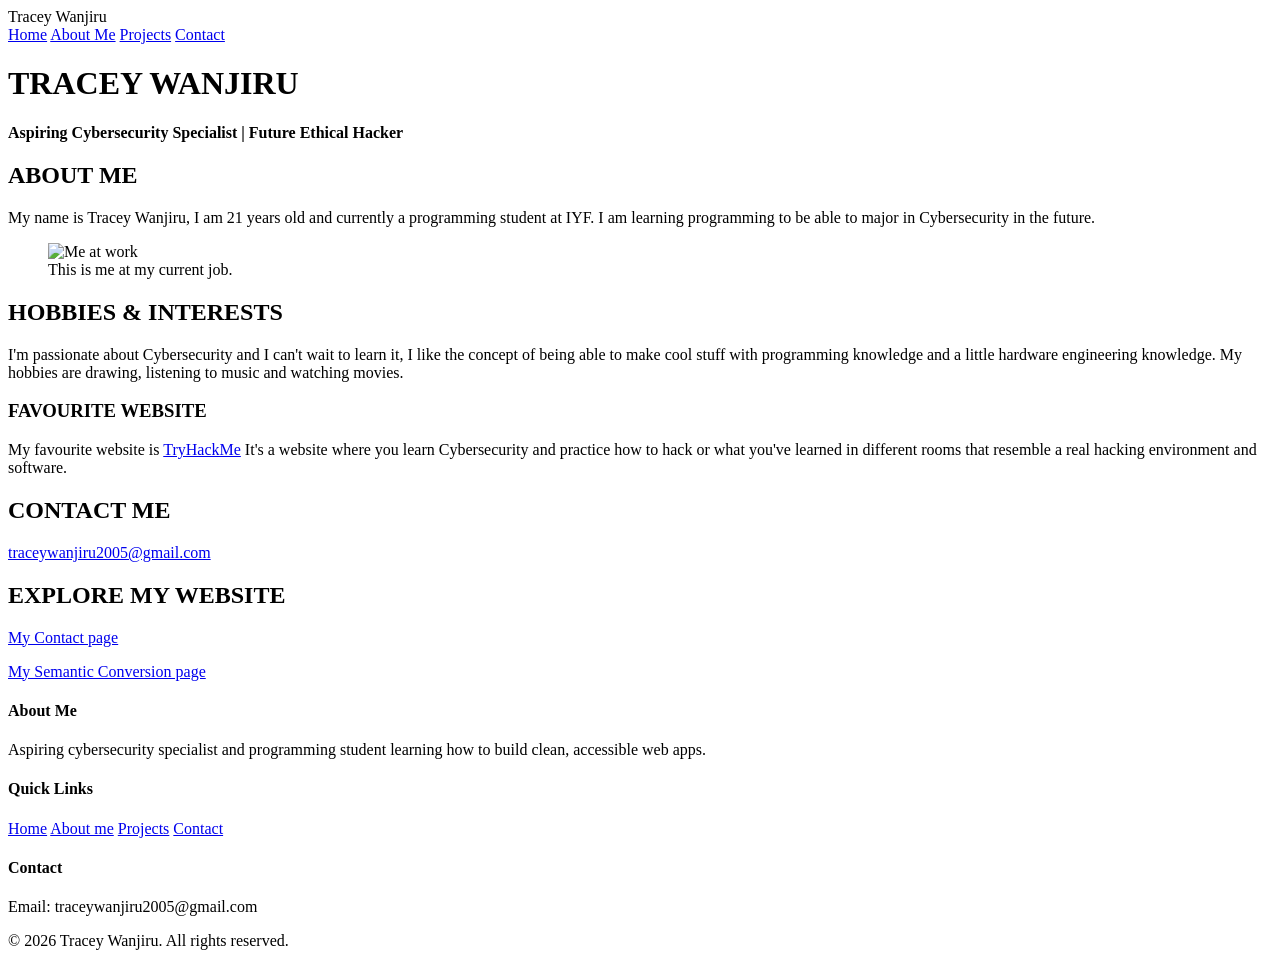
==== index.html @ cc895980 "Add all updated files" ====
<!DOCTYPE html>
<html lang="en">
<head>
    <meta charset="UTF-8">
    <meta name="viewport" content="width=device-width, initial-scale=1.0">
    <title>Tracey Wanjiru - About me</title>
    <link rel="preconnect" href="https://fonts.googleapis.com">
    <link rel="preconnect" href="https://fonts.gstatic.com" crossorigin>
    <link href="https://fonts.googleapis.com/css2?family=Inter:ital,opsz,wght@0,14..32,100..900;1,14..32,100..900&display=swap" rel="stylesheet">
    <link rel="stylesheet" href="style.css">
</head>
<body>
    <nav aria-label="Main navigation" class="navbar">
        <div class="logo">Tracey Wanjiru</div>
        <div class="nav-links">
            <a href="index.html" aria-current="page">Home</a>
            <a href="about.html">About Me</a> 
            <a href="projects.html">Projects</a>
            <a href="contact.html">Contact</a>
        </div>
    </nav>

    <header>
        <h1>TRACEY WANJIRU</h1>
        <p><strong>Aspiring Cybersecurity Specialist | Future Ethical Hacker</strong></p>
    </header>

    <main>
        <div class="card-row">
            <section class="card">
                <h2>ABOUT ME</h2>
                <p>My name is Tracey Wanjiru, I am 21 years old and currently a programming student at IYF. I am learning programming to be able to major in Cybersecurity in the future.</p>
                <figure>
                    <img src="images.jpeg" alt="Me at work" width="300px">
                    <figcaption>This is me at my current job.</figcaption>
                </figure>
            </section>

            <section class="card">
                <h2>HOBBIES & INTERESTS</h2>
                <p>I'm passionate about Cybersecurity and I can't wait to learn it, I like the concept of being able to make cool stuff with programming knowledge and a little hardware engineering knowledge. My hobbies are drawing, listening to music and watching movies.</p>
                <h3>FAVOURITE WEBSITE</h3>
                <p>My favourite website is
                    <a href="https://tryhackme.com/">TryHackMe</a> It's a website where you learn Cybersecurity and practice how to hack or what you've learned in different rooms that resemble a real hacking environment and software.
                </p>
            </section>

            <section class="card">
                <h2>CONTACT ME</h2>
                <p><a href="mailto:traceywanjiru2005@gmail.com">traceywanjiru2005@gmail.com</a></p>
                
                <h2>EXPLORE MY WEBSITE</h2>
                <p><a href="contact.html">My Contact page</a></p>
                <p><a href="semantic-conversion.html">My Semantic Conversion page</a></p>
            </section>
        </div>
    </main>

    <footer class="site-footer">
        <div class="footer-columns">
            <div class="footer-col">
                <h4>About Me</h4>
                <p>Aspiring cybersecurity specialist and programming student learning how to build clean, accessible web apps.</p>
            </div>
            <div class="footer-col">
                <h4>Quick Links</h4>
                <a href="index.html">Home</a>
                <a href="about.html">About me</a>
                <a href="projects.html">Projects</a>
                <a href="contact.html">Contact</a>
            </div>
            <div class="footer-col">
                <h4>Contact</h4>
                <p>Email: traceywanjiru2005@gmail.com</p>
            </div>
        </div>
        <div class="footer-bottom">
            <p>&copy; 2026 Tracey Wanjiru. All rights reserved.</p>
        </div>
    </footer>
</body>
</html>
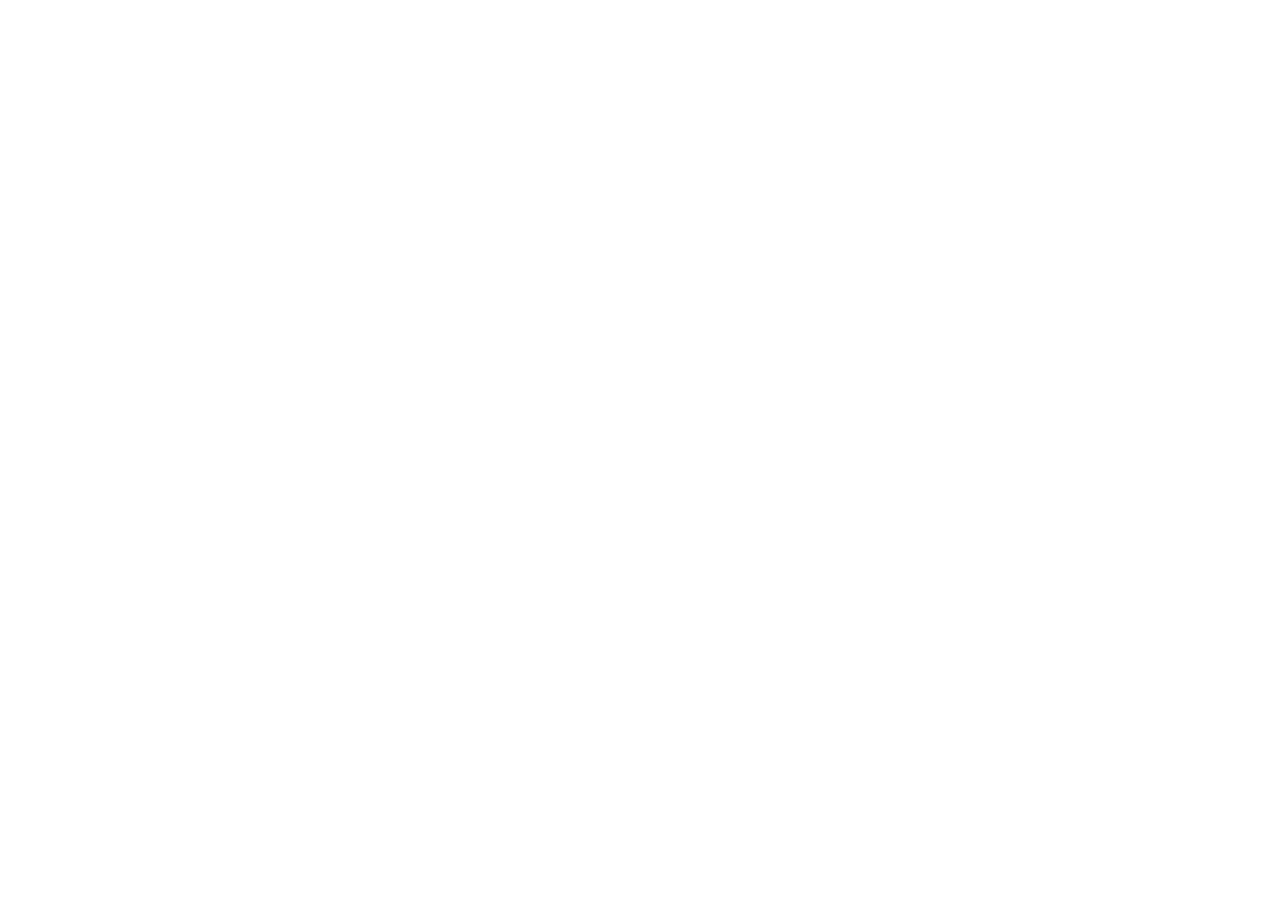
==== commit 3e148536: "Add index page layout and boilerplate script" ====
--- a/index.html
+++ b/index.html
@@ -3,80 +3,11 @@
 <head>
     <meta charset="UTF-8">
     <meta name="viewport" content="width=device-width, initial-scale=1.0">
-    <title>Tracey Wanjiru - About me</title>
-    <link rel="preconnect" href="https://fonts.googleapis.com">
-    <link rel="preconnect" href="https://fonts.gstatic.com" crossorigin>
-    <link href="https://fonts.googleapis.com/css2?family=Inter:ital,opsz,wght@0,14..32,100..900;1,14..32,100..900&display=swap" rel="stylesheet">
-    <link rel="stylesheet" href="style.css">
+    <title>Document</title>
+    <link rel="stylesheet" href="css/style.css">
 </head>
 <body>
-    <nav aria-label="Main navigation" class="navbar">
-        <div class="logo">Tracey Wanjiru</div>
-        <div class="nav-links">
-            <a href="index.html" aria-current="page">Home</a>
-            <a href="about.html">About Me</a> 
-            <a href="projects.html">Projects</a>
-            <a href="contact.html">Contact</a>
-        </div>
-    </nav>
-
-    <header>
-        <h1>TRACEY WANJIRU</h1>
-        <p><strong>Aspiring Cybersecurity Specialist | Future Ethical Hacker</strong></p>
-    </header>
-
-    <main>
-        <div class="card-row">
-            <section class="card">
-                <h2>ABOUT ME</h2>
-                <p>My name is Tracey Wanjiru, I am 21 years old and currently a programming student at IYF. I am learning programming to be able to major in Cybersecurity in the future.</p>
-                <figure>
-                    <img src="images.jpeg" alt="Me at work" width="300px">
-                    <figcaption>This is me at my current job.</figcaption>
-                </figure>
-            </section>
-
-            <section class="card">
-                <h2>HOBBIES & INTERESTS</h2>
-                <p>I'm passionate about Cybersecurity and I can't wait to learn it, I like the concept of being able to make cool stuff with programming knowledge and a little hardware engineering knowledge. My hobbies are drawing, listening to music and watching movies.</p>
-                <h3>FAVOURITE WEBSITE</h3>
-                <p>My favourite website is
-                    <a href="https://tryhackme.com/">TryHackMe</a> It's a website where you learn Cybersecurity and practice how to hack or what you've learned in different rooms that resemble a real hacking environment and software.
-                </p>
-            </section>
-
-            <section class="card">
-                <h2>CONTACT ME</h2>
-                <p><a href="mailto:traceywanjiru2005@gmail.com">traceywanjiru2005@gmail.com</a></p>
-                
-                <h2>EXPLORE MY WEBSITE</h2>
-                <p><a href="contact.html">My Contact page</a></p>
-                <p><a href="semantic-conversion.html">My Semantic Conversion page</a></p>
-            </section>
-        </div>
-    </main>
-
-    <footer class="site-footer">
-        <div class="footer-columns">
-            <div class="footer-col">
-                <h4>About Me</h4>
-                <p>Aspiring cybersecurity specialist and programming student learning how to build clean, accessible web apps.</p>
-            </div>
-            <div class="footer-col">
-                <h4>Quick Links</h4>
-                <a href="index.html">Home</a>
-                <a href="about.html">About me</a>
-                <a href="projects.html">Projects</a>
-                <a href="contact.html">Contact</a>
-            </div>
-            <div class="footer-col">
-                <h4>Contact</h4>
-                <p>Email: traceywanjiru2005@gmail.com</p>
-            </div>
-        </div>
-        <div class="footer-bottom">
-            <p>&copy; 2026 Tracey Wanjiru. All rights reserved.</p>
-        </div>
-    </footer>
+    
+    <script src="js/app.js"></script>
 </body>
-</html>+</html>
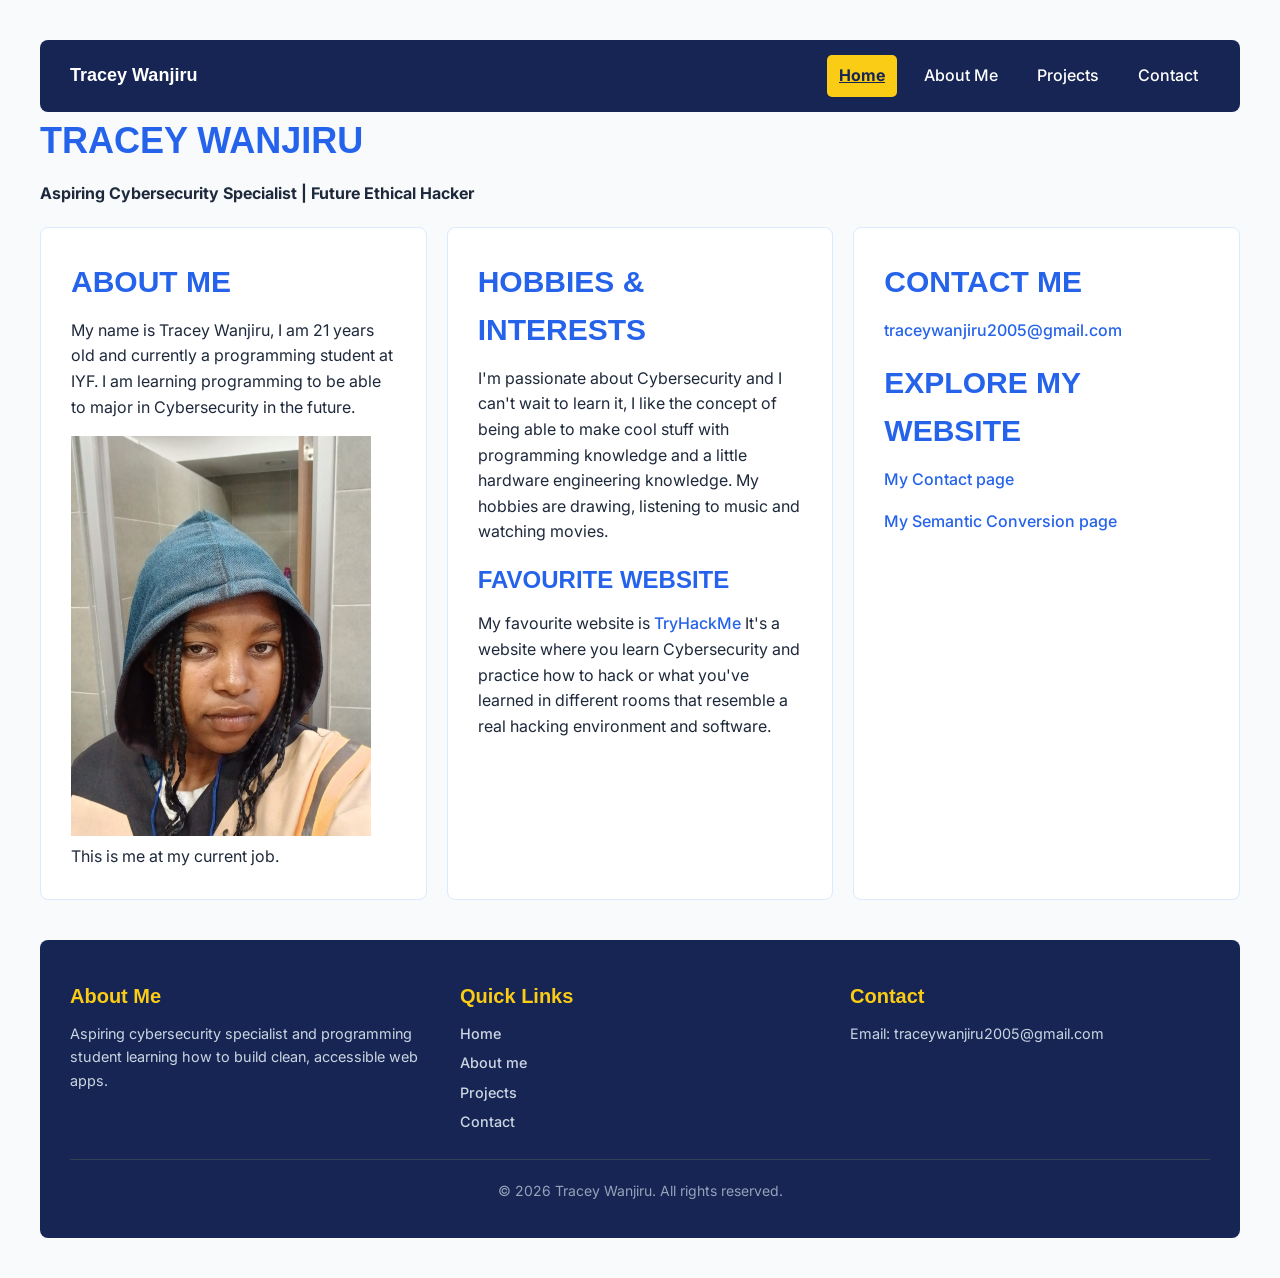
==== commit ab712c15: "Fix: update index.html" ====
--- a/index.html
+++ b/index.html
@@ -3,11 +3,80 @@
 <head>
     <meta charset="UTF-8">
     <meta name="viewport" content="width=device-width, initial-scale=1.0">
-    <title>Document</title>
-    <link rel="stylesheet" href="css/style.css">
+    <title>Tracey Wanjiru - About me</title>
+    <link rel="preconnect" href="https://fonts.googleapis.com">
+    <link rel="preconnect" href="https://fonts.gstatic.com" crossorigin>
+    <link href="https://fonts.googleapis.com/css2?family=Inter:ital,opsz,wght@0,14..32,100..900;1,14..32,100..900&display=swap" rel="stylesheet">
+    <link rel="stylesheet" href="style.css">
 </head>
 <body>
-    
-    <script src="js/app.js"></script>
+    <nav aria-label="Main navigation" class="navbar">
+        <div class="logo">Tracey Wanjiru</div>
+        <div class="nav-links">
+            <a href="index.html" aria-current="page">Home</a>
+            <a href="about.html">About Me</a> 
+            <a href="projects.html">Projects</a>
+            <a href="contact.html">Contact</a>
+        </div>
+    </nav>
+
+    <header>
+        <h1>TRACEY WANJIRU</h1>
+        <p><strong>Aspiring Cybersecurity Specialist | Future Ethical Hacker</strong></p>
+    </header>
+
+    <main>
+        <div class="card-row">
+            <section class="card">
+                <h2>ABOUT ME</h2>
+                <p>My name is Tracey Wanjiru, I am 21 years old and currently a programming student at IYF. I am learning programming to be able to major in Cybersecurity in the future.</p>
+                <figure>
+                    <img src="images.jpeg" alt="Me at work" width="300px">
+                    <figcaption>This is me at my current job.</figcaption>
+                </figure>
+            </section>
+
+            <section class="card">
+                <h2>HOBBIES & INTERESTS</h2>
+                <p>I'm passionate about Cybersecurity and I can't wait to learn it, I like the concept of being able to make cool stuff with programming knowledge and a little hardware engineering knowledge. My hobbies are drawing, listening to music and watching movies.</p>
+                <h3>FAVOURITE WEBSITE</h3>
+                <p>My favourite website is
+                    <a href="https://tryhackme.com/">TryHackMe</a> It's a website where you learn Cybersecurity and practice how to hack or what you've learned in different rooms that resemble a real hacking environment and software.
+                </p>
+            </section>
+
+            <section class="card">
+                <h2>CONTACT ME</h2>
+                <p><a href="mailto:traceywanjiru2005@gmail.com">traceywanjiru2005@gmail.com</a></p>
+                
+                <h2>EXPLORE MY WEBSITE</h2>
+                <p><a href="contact.html">My Contact page</a></p>
+                <p><a href="semantic-conversion.html">My Semantic Conversion page</a></p>
+            </section>
+        </div>
+    </main>
+
+    <footer class="site-footer">
+        <div class="footer-columns">
+            <div class="footer-col">
+                <h4>About Me</h4>
+                <p>Aspiring cybersecurity specialist and programming student learning how to build clean, accessible web apps.</p>
+            </div>
+            <div class="footer-col">
+                <h4>Quick Links</h4>
+                <a href="index.html">Home</a>
+                <a href="about.html">About me</a>
+                <a href="projects.html">Projects</a>
+                <a href="contact.html">Contact</a>
+            </div>
+            <div class="footer-col">
+                <h4>Contact</h4>
+                <p>Email: traceywanjiru2005@gmail.com</p>
+            </div>
+        </div>
+        <div class="footer-bottom">
+            <p>&copy; 2026 Tracey Wanjiru. All rights reserved.</p>
+        </div>
+    </footer>
 </body>
-</html>
+</html>
--- a/style.css
+++ b/style.css
@@ -0,0 +1,208 @@
+/*Main Styling*/
+:root {
+    --font-heading: 'Poppins', sans-serif;
+    --font-body: 'Inter', sans-serif;
+
+    --font-xs: 0.75rem;    
+    --font-sm: 0.875rem;   
+    --font-base: 1rem;     
+    --font-lg: 1.125rem;   
+    --font-xl: 1.25rem;    
+    --font-2xl: 1.5rem;    
+    --font-3xl: 1.875rem;  
+    --font-4xl: 2.25rem;   
+
+    --color-primary: #2563eb;        
+    --color-secondary: #f97316;      
+    --color-background: #f8fafc;     
+    --color-text: #1e293b;           
+    --color-muted: #64748b;          
+    
+    --color-primary-light: #dbeafe;  
+    --color-primary-dark: #1d4ed8;
+}
+
+* {
+    margin: 0;
+    padding: 0;
+    box-sizing: border-box;
+}
+
+body {
+    font-family: var(--font-body);
+    font-size: var(--font-base);
+    color: var(--color-text);
+    background-color: var(--color-background);
+    line-height: 1.6;
+    padding: 40px;
+}
+
+h1, h2, h3, h4, h5, h6 {
+    font-family: var(--font-heading);
+    color: var(--color-primary);
+    margin-bottom: 0.75rem;
+    font-weight: 700;
+}
+
+h1 { font-size: var(--font-4xl); font-weight: 800; }
+h2 { font-size: var(--font-3xl); }
+h3 { font-size: var(--font-2xl); }
+h4 { font-size: 1.25rem; font-weight: 600; }
+h5 { font-size: 1rem; font-weight: 600; }
+h6 { font-size: var(--font-sm); font-weight: 500; }
+
+p {
+    margin-bottom: 1rem;
+}
+
+.small-text {
+    font-size: var(--font-sm);
+    color: var(--color-muted);
+}
+
+nav {
+    background-color: #172554;
+    padding: 15px 30px;
+    display: flex;
+    justify-content: space-between; 
+    align-items: center;            
+    border-radius: 8px;
+}
+
+.logo {
+    color: white;
+    font-family: var(--font-heading);
+    font-weight: 700;
+    font-size: var(--font-lg);
+}
+
+.nav-links {
+    display: flex;
+    gap: 15px;
+    align-items: center;
+}
+
+nav a {
+    color: white;
+    text-decoration: none;
+    padding: 8px 12px;
+    border-radius: 5px;
+}
+
+nav a:hover {
+    background-color: #334155;
+}
+
+nav a[aria-current="page"] {
+    background-color: #facc15;
+    color: #172554;
+    font-weight: bold;
+    text-decoration: underline;
+}
+
+a {
+    color: var(--color-primary);
+    text-decoration: none;
+    font-weight: 500;
+}
+
+a:hover {
+    color: var(--color-primary);[cite: 3]
+    text-decoration: underline;
+}
+
+.btn, .button {
+    background-color: var(--color-primary);
+    color: white;
+    font-family: var(--font-heading);
+    font-size: var(--font-base);
+    padding: 12px 24px;
+    border: none;
+    border-radius: 6px;
+    cursor: pointer;
+}
+
+.button {
+    transition: all 0.3s ease;[cite: 6]
+}
+
+.button:hover {
+    transform: translateY(-2px);[cite: 3]
+    box-shadow: 0 4px 6px rgba(0,0,0,0.1);[cite: 3]
+    background-color: var(--color-primary-dark);
+}
+
+a:focus, button:focus {
+    outline: 2px solid var(--color-primary);[cite: 6]
+    outline-offset: 2px;[cite: 6]
+}
+
+.card-row {
+    display: flex;
+    gap: 20px;           
+    flex-wrap: wrap;    
+    margin-top: 20px;
+    margin-bottom: 20px;
+}
+
+.card {
+    flex: 1;            
+    min-width: 280px;    
+    background-color: white;
+    padding: 30px;
+    border-radius: 8px;
+    border: 1px solid var(--color-primary-light);
+    display: flex;
+    flex-direction: column;
+}
+
+.card:hover {
+    box-shadow: 0 10px 20px rgba(0,0,0,0.1);[cite: 3]
+}
+
+.site-footer {
+    background-color: #172554;
+    color: white;
+    padding: 40px 30px 20px 30px;
+    border-radius: 8px;
+    margin-top: 40px;
+}
+
+.footer-columns {
+    display: flex;
+    justify-content: space-between;
+    flex-wrap: wrap;
+    gap: 30px;
+    margin-bottom: 20px;
+}
+
+.footer-col {
+    flex: 1;
+    min-width: 200px;
+}
+
+.footer-col h4 {
+    color: #facc15;
+    margin-bottom: 10px;
+}
+
+.footer-col p, .footer-col a {
+    color: #cbd5e1;
+    text-decoration: none;
+    font-size: 0.9rem;
+    display: block;
+    margin-bottom: 6px;
+}
+
+.footer-col a:hover {
+    color: white;
+    text-decoration: underline;
+}
+
+.footer-bottom {
+    text-align: center;    
+    padding-top: 20px;
+    border-top: 1px solid #334155;
+    font-size: var(--font-sm);
+    color: #94a3b8;
+}
